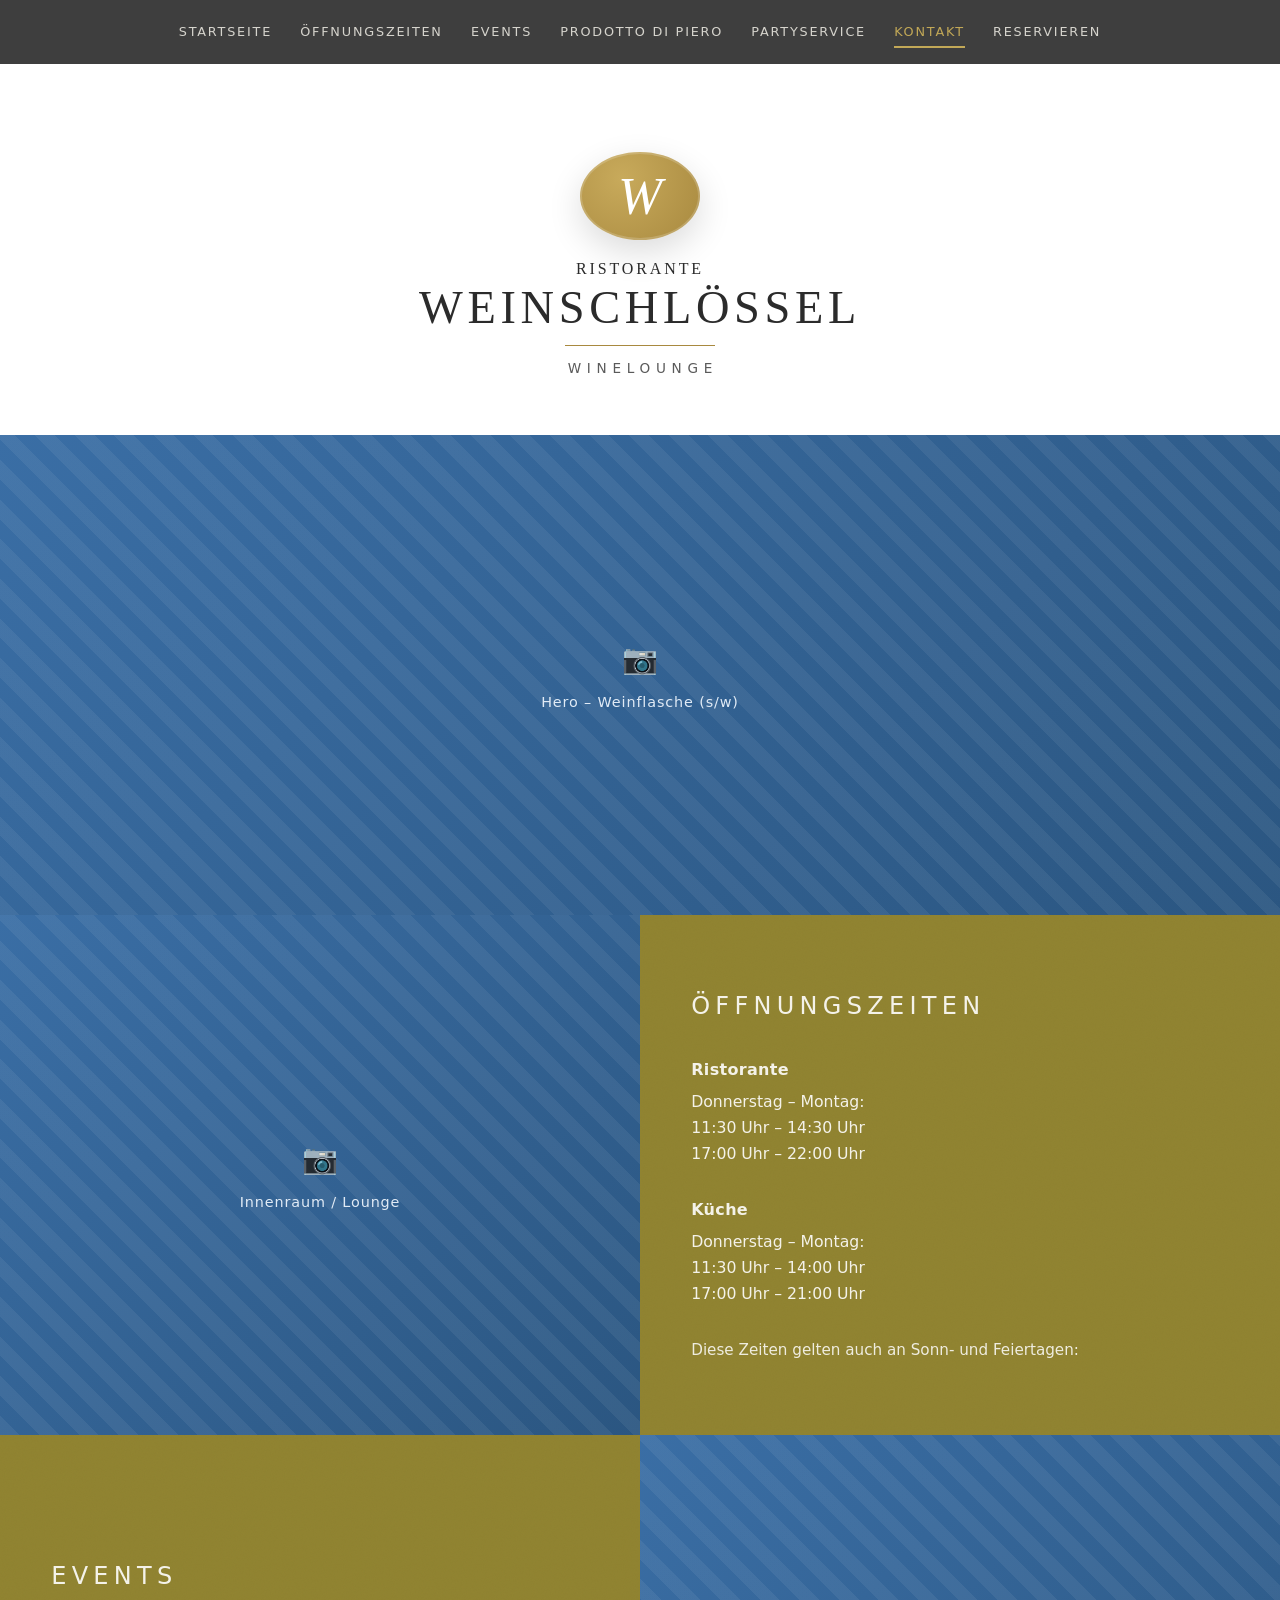
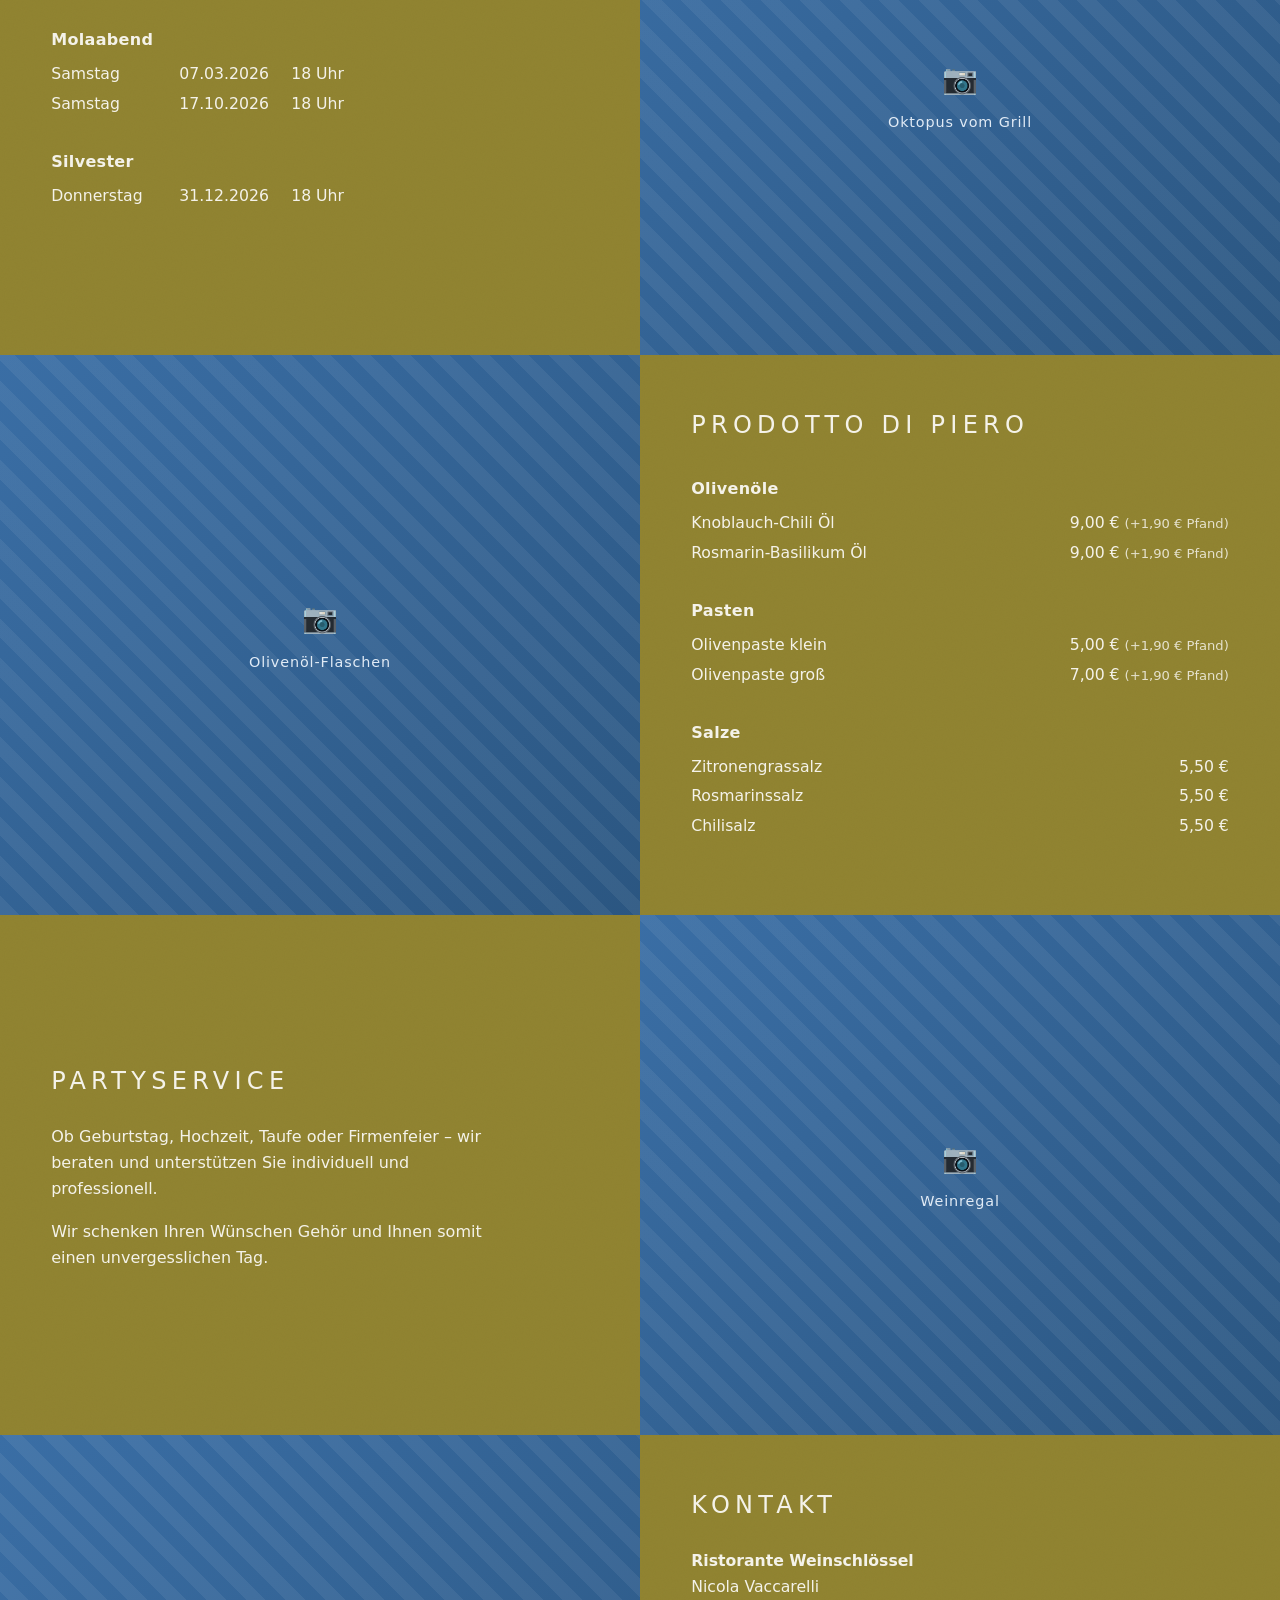
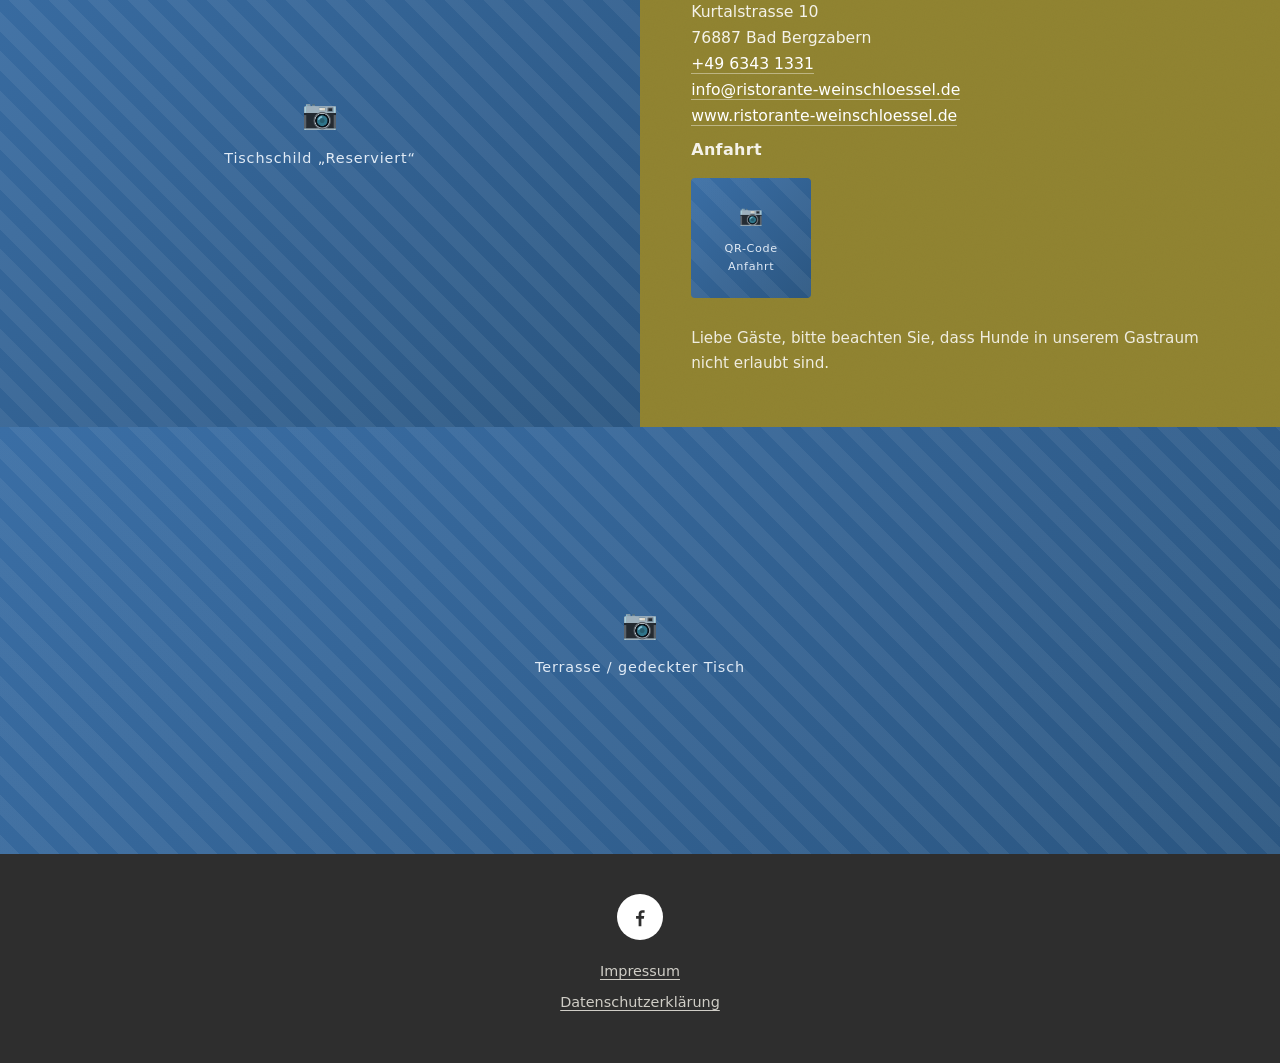
==== index.html @ 33ba9f2b "Startseite, Impressum und Datenschutz als dynamische SPA umsetzen Mehrseitige Single Page Applicatio" ====
<!DOCTYPE html>
<html lang="de">
<head>
  <meta charset="UTF-8" />
  <meta name="viewport" content="width=device-width, initial-scale=1.0" />
  <meta name="theme-color" content="#2e2e2e" />
  <meta name="description"
        content="Ristorante Weinschlössel – Winelounge in Bad Bergzabern. Italienische Küche, Events, Partyservice und Prodotto di Piero." />
  <title>Ristorante Weinschlössel – Winelounge</title>

  <!-- Favicon: eingebettetes gold-Oval mit "W" (kein externer Download) -->
  <link rel="icon" href="data:image/svg+xml,%3Csvg xmlns='http://www.w3.org/2000/svg' viewBox='0 0 64 64'%3E%3Cellipse cx='32' cy='32' rx='30' ry='24' fill='%23a8893f'/%3E%3Ctext x='32' y='44' font-family='Georgia,serif' font-style='italic' font-size='34' fill='white' text-anchor='middle'%3EW%3C/text%3E%3C/svg%3E" />

  <!-- Stylesheets in fester Reihenfolge: Variablen -> Basis -> Layout -> Komponenten -> Seiten -->
  <link rel="stylesheet" href="css/variables.css" />
  <link rel="stylesheet" href="css/base.css" />
  <link rel="stylesheet" href="css/layout.css" />
  <link rel="stylesheet" href="css/components.css" />
  <link rel="stylesheet" href="css/pages.css" />
</head>
<body>
  <!-- Obere Navigationsleiste (wird von Navbar.js gefüllt) -->
  <header class="site-header" id="site-header"></header>

  <!-- Hier wird die jeweils aktive Seite eingesetzt (durch Router.js) -->
  <main id="app" class="app"></main>

  <!-- Fußbereich (wird von Footer.js gefüllt) -->
  <footer class="site-footer" id="site-footer"></footer>

  <!-- Einstiegspunkt der Anwendung. type="module" erlaubt import/export. -->
  <script type="module" src="js/app.js"></script>

  <!-- Hinweis, falls JavaScript deaktiviert ist -->
  <noscript>
    <p style="padding:1rem;text-align:center;">
      Bitte aktivieren Sie JavaScript, um diese Website vollständig nutzen zu können.
    </p>
  </noscript>
</body>
</html>
---- css/variables.css ----
/* variables.css
 * -------------------------------------------------------------
 * Zentrale "Design-Stellschrauben" (Farben, Schriften, Abstände).
 * Wenn ihr z. B. das Olivgrün ändern wollt, ändert ihr es nur hier
 * an einer Stelle – und es wirkt auf der ganzen Website.
 * -------------------------------------------------------------
 */
:root {
  /* Farben */
  --color-dark:        #2e2e2e;  /* Navigationsleiste / Footer */
  --color-dark-2:      #262626;
  --color-olive:       #8f8230;  /* die olivgrünen Info-Panels */
  --color-olive-dark:  #837726;
  --color-gold:        #c2a857;  /* Akzent / aktiver Menüpunkt */
  --color-gold-strong: #a8893f;  /* Logo-Oval */
  --color-text:        #2b2b2b;  /* normale Textfarbe (dunkel) */
  --color-text-soft:   #5a5a5a;
  --color-text-light:  #f4f2e9;  /* Text auf dunklem/olivem Grund */
  --color-bg:          #ffffff;  /* Seitenhintergrund (weiß) */
  --color-line:        #e3e0d6;

  /* Blaue Bild-Platzhalter */
  --color-ph-a:        #3a6ea5;
  --color-ph-b:        #2b5681;

  /* Maße */
  --header-h:          64px;     /* Höhe der oberen Leiste */
  --maxw:              1280px;   /* maximale Inhaltsbreite */
  --radius:            4px;

  /* Schriften – bewusst SYSTEM-Schriften (keine externen Google Fonts!),
   * damit beim Laden keine Daten an Dritte gehen (DSGVO).             */
  --font-serif: Georgia, "Times New Roman", "Cambria", serif;
  --font-sans:  "Segoe UI", system-ui, -apple-system, "Helvetica Neue", Arial, sans-serif;

  /* Bewegung */
  --ease:   cubic-bezier(0.22, 0.61, 0.36, 1);
  --shadow: 0 12px 34px rgba(0, 0, 0, 0.14);

  /* Feine Papier-/Stoff-Textur (als Inline-SVG, kein externer Download).
   * Wird dezent über die olivgrünen Panels gelegt.                    */
  --noise: url("data:image/svg+xml,%3Csvg xmlns='http://www.w3.org/2000/svg' width='140' height='140'%3E%3Cfilter id='n'%3E%3CfeTurbulence type='fractalNoise' baseFrequency='0.9' numOctaves='2' stitchTiles='stitch'/%3E%3C/filter%3E%3Crect width='100%25' height='100%25' filter='url(%23n)' opacity='0.55'/%3E%3C/svg%3E");
}
---- css/base.css ----
/* base.css
 * -------------------------------------------------------------
 * Grundlegendes: Reset, Typografie, Links, Animationen.
 * -------------------------------------------------------------
 */

/* --- kleiner Reset --- */
*,
*::before,
*::after {
  box-sizing: border-box;
}

html {
  scroll-behavior: smooth;
}

body {
  margin: 0;
  font-family: var(--font-sans);
  color: var(--color-text);
  background: var(--color-bg);
  line-height: 1.65;
  -webkit-font-smoothing: antialiased;
  text-rendering: optimizeLegibility;
}

img {
  max-width: 100%;
  display: block;
}

a {
  color: inherit;
}

h1, h2, h3, p {
  margin: 0;
}

/*
 * SPÄTER schönere Schriften selbst hosten (DSGVO-konform, ohne Google):
 * Schrift-Dateien (z. B. .woff2) nach assets/fonts/ legen und hier aktivieren.
 *
 * @font-face {
 *   font-family: "Cinzel";
 *   src: url("../assets/fonts/Cinzel.woff2") format("woff2");
 *   font-display: swap;
 * }
 * Danach in variables.css --font-serif: "Cinzel", Georgia, serif; setzen.
 */

/* --- Einblenden beim Scrollen (siehe ScrollReveal.js) --- */
[data-reveal] {
  opacity: 0;
  transform: translateY(26px);
  transition: opacity 0.7s var(--ease), transform 0.7s var(--ease);
}
[data-reveal].is-visible {
  opacity: 1;
  transform: none;
}

/* --- Seitenwechsel-Animation (Router fügt .is-entering hinzu) --- */
.app.is-entering {
  animation: pageIn 0.5s var(--ease);
}
@keyframes pageIn {
  from { opacity: 0; transform: translateY(12px); }
  to   { opacity: 1; transform: none; }
}

/* --- Barrierefreiheit: Nutzer, die wenig Animation wünschen --- */
@media (prefers-reduced-motion: reduce) {
  html { scroll-behavior: auto; }
  *, *::before, *::after {
    animation-duration: 0.001ms !important;
    transition-duration: 0.001ms !important;
  }
  [data-reveal] { opacity: 1; transform: none; }
}
---- css/layout.css ----
/* layout.css
 * -------------------------------------------------------------
 * Großes Seitengerüst: obere Leiste, Hero, geteilte Zeilen, Footer.
 * -------------------------------------------------------------
 */

/* ===== Obere Navigationsleiste ===== */
.site-header {
  position: fixed;
  top: 0;
  left: 0;
  right: 0;
  height: var(--header-h);
  z-index: 100;
  background: rgba(46, 46, 46, 0.92);
  backdrop-filter: blur(6px);
  transition: background 0.3s var(--ease), box-shadow 0.3s var(--ease);
}
.site-header.is-scrolled {
  background: rgba(30, 30, 30, 0.97);
  box-shadow: 0 2px 14px rgba(0, 0, 0, 0.25);
}

.nav {
  max-width: var(--maxw);
  height: 100%;
  margin: 0 auto;
  padding: 0 1.25rem;
  display: flex;
  align-items: center;
  justify-content: center;
}

.nav__list {
  list-style: none;
  margin: 0;
  padding: 0;
  display: flex;
  gap: clamp(0.6rem, 2.2vw, 2.1rem);
  align-items: center;
  flex-wrap: wrap;
  justify-content: center;
}

.nav__link {
  color: #d6d4cd;
  text-decoration: none;
  font-size: 0.8rem;
  letter-spacing: 0.14em;
  text-transform: uppercase;
  padding: 0.4rem 0;
  position: relative;
  transition: color 0.25s var(--ease);
  white-space: nowrap;
}
/* feiner gold-Strich unter dem aktiven/gehoverten Punkt */
.nav__link::after {
  content: "";
  position: absolute;
  left: 0;
  bottom: -2px;
  width: 100%;
  height: 2px;
  background: var(--color-gold);
  transform: scaleX(0);
  transform-origin: center;
  transition: transform 0.3s var(--ease);
}
.nav__link:hover,
.nav__link.is-active {
  color: var(--color-gold);
}
.nav__link:hover::after,
.nav__link.is-active::after {
  transform: scaleX(1);
}

/* Burger-Knopf (nur auf kleinen Bildschirmen sichtbar) */
.nav__toggle {
  display: none;
  position: absolute;
  right: 1.1rem;
  top: 50%;
  transform: translateY(-50%);
  width: 40px;
  height: 32px;
  background: none;
  border: 0;
  cursor: pointer;
  padding: 6px;
}
.nav__toggle span {
  display: block;
  height: 2px;
  background: var(--color-gold);
  margin: 5px 0;
  transition: transform 0.3s var(--ease), opacity 0.3s var(--ease);
}

/* ===== Inhaltsbereich ===== */
.app {
  padding-top: var(--header-h);
  min-height: 60vh;
}

/* ===== Hero (Startseite) ===== */
.hero {
  background: #ffffff;
}
.hero__brand {
  text-align: center;
  padding: clamp(2.5rem, 7vw, 5.5rem) 1rem clamp(2rem, 5vw, 3.5rem);
}
.hero__media {
  width: 100%;
  aspect-ratio: 16 / 6;
  min-height: 260px;
}
/* Graustufen nur auf das ECHTE Bild legen (Schwarz-Weiß-Hero),
   nicht auf den blauen Platzhalter. */
.hero__media img {
  filter: grayscale(100%) contrast(1.05);
}

/* ===== Geteilte Zeile: Bild + olivgrünes Panel ===== */
.split {
  display: flex;
  align-items: stretch;
  min-height: clamp(320px, 42vw, 520px);
}
.split--flip {
  flex-direction: row-reverse;
}
.split__media {
  flex: 1 1 50%;
}
.split__panel {
  flex: 1 1 50%;
}

/* ===== Abschlussbild ===== */
.closing__media {
  width: 100%;
  aspect-ratio: 21 / 7;
  min-height: 240px;
}

/* ===== Footer ===== */
.site-footer {
  background: var(--color-dark);
  color: #cfcdc6;
}
.site-footer__inner {
  max-width: var(--maxw);
  margin: 0 auto;
  padding: 2.5rem 1.25rem 3rem;
  display: flex;
  flex-direction: column;
  align-items: center;
  gap: 1.25rem;
}
.site-footer__social {
  display: inline-flex;
  align-items: center;
  justify-content: center;
  width: 46px;
  height: 46px;
  border-radius: 50%;
  background: #fff;
  color: var(--color-dark);
  transition: transform 0.25s var(--ease), background 0.25s var(--ease);
}
.site-footer__social:hover {
  transform: translateY(-3px);
  background: var(--color-gold);
}
.site-footer__links {
  display: flex;
  flex-direction: column;
  align-items: center;
  gap: 0.5rem;
}
.site-footer__links a {
  color: #cfcdc6;
  text-decoration: underline;
  text-underline-offset: 3px;
  font-size: 0.9rem;
  transition: color 0.25s var(--ease);
}
.site-footer__links a:hover {
  color: var(--color-gold);
}

/* ===== Responsive: Tablet/Smartphone ===== */
@media (max-width: 860px) {
  .nav {
    justify-content: flex-start;
  }
  .nav__toggle {
    display: block;
  }
  .nav__list {
    position: fixed;
    top: var(--header-h);
    left: 0;
    right: 0;
    background: rgba(30, 30, 30, 0.98);
    flex-direction: column;
    gap: 0;
    padding: 0.5rem 0 1rem;
    transform: translateY(-130%);
    transition: transform 0.35s var(--ease);
    box-shadow: 0 12px 24px rgba(0, 0, 0, 0.3);
  }
  .site-header.is-open .nav__list {
    transform: translateY(0);
  }
  .nav__item {
    width: 100%;
    text-align: center;
  }
  .nav__link {
    display: block;
    padding: 0.85rem 0;
  }
  .nav__link::after { display: none; }

  /* Burger -> X, wenn geöffnet */
  .site-header.is-open .nav__toggle span:nth-child(1) { transform: translateY(7px) rotate(45deg); }
  .site-header.is-open .nav__toggle span:nth-child(2) { opacity: 0; }
  .site-header.is-open .nav__toggle span:nth-child(3) { transform: translateY(-7px) rotate(-45deg); }

  /* Bild + Panel untereinander stapeln (Bild immer oben) */
  .split,
  .split--flip {
    flex-direction: column;
  }
  .split__media {
    min-height: 240px;
  }
}
---- css/components.css ----
/* components.css
 * -------------------------------------------------------------
 * Einzelne Bausteine: Wort-/Bildmarke, Bild-Platzhalter,
 * olivgrüne Panels, Event-/Preiszeilen, Buttons.
 * -------------------------------------------------------------
 */

/* ===== Wort-/Bildmarke (Logo + Schriftzug) ===== */
.brand {
  display: inline-flex;
  flex-direction: column;
  align-items: center;
  color: var(--color-text);
}
.brand__emblem {
  width: 96px;
  height: 70px;
  border-radius: 50%;
  background: radial-gradient(circle at 35% 30%, #c8aa5b, var(--color-gold-strong));
  display: flex;
  align-items: center;
  justify-content: center;
  box-shadow: inset 0 0 0 2px rgba(255, 255, 255, 0.18), var(--shadow);
  margin-bottom: 1rem;
}
.brand__w {
  font-family: var(--font-serif);
  font-size: 2.6rem;
  font-style: italic;
  color: #fff;
  line-height: 1;
}
.brand__img {
  width: clamp(120px, 16vw, 190px);
  height: auto;
  margin-bottom: 1rem;
}
.brand__top {
  font-family: var(--font-serif);
  letter-spacing: 0.18em;
  text-transform: uppercase;
  font-size: 1rem;
}
.brand__main {
  font-family: var(--font-serif);
  letter-spacing: 0.1em;
  text-transform: uppercase;
  font-weight: 400;
  line-height: 1.1;
  font-size: clamp(1.6rem, 4.5vw, 2.9rem);
}
.brand__rule {
  width: 150px;
  height: 1px;
  background: var(--color-gold-strong);
  margin: 0.7rem 0;
}
.brand__sub {
  letter-spacing: 0.42em;
  text-transform: uppercase;
  font-size: 0.85rem;
  color: var(--color-text-soft);
  padding-left: 0.42em; /* gleicht das letter-spacing optisch aus */
}
/* große Variante im Hero */
.brand--lg .brand__emblem { width: 120px; height: 88px; }
.brand--lg .brand__w { font-size: 3.3rem; }

/* ===== Bild & blauer Platzhalter ===== */
.media {
  overflow: hidden;
  position: relative;
}
.media img {
  width: 100%;
  height: 100%;
  object-fit: cover;
  transition: transform 0.6s var(--ease);
}
.split:hover .media img {
  transform: scale(1.04);
}

.placeholder {
  display: flex;
  flex-direction: column;
  align-items: center;
  justify-content: center;
  gap: 0.5rem;
  color: #eaf2fb;
  text-align: center;
  padding: 1.5rem;
  background:
    repeating-linear-gradient(
      45deg,
      rgba(255, 255, 255, 0.06) 0 14px,
      rgba(255, 255, 255, 0) 14px 28px
    ),
    linear-gradient(135deg, var(--color-ph-a), var(--color-ph-b));
}
.placeholder__icon {
  font-size: 1.8rem;
  opacity: 0.85;
}
.placeholder__label {
  font-size: 0.9rem;
  letter-spacing: 0.06em;
  opacity: 0.95;
}

/* ===== Olivgrünes Info-Panel ===== */
.panel {
  position: relative;
  background: var(--color-olive);
  color: var(--color-text-light);
  padding: clamp(1.8rem, 4vw, 3.2rem) clamp(1.6rem, 4vw, 3.2rem);
  display: flex;
  flex-direction: column;
  justify-content: center;
  overflow: hidden;
}
/* dezente Textur über dem Panel */
.panel::before {
  content: "";
  position: absolute;
  inset: 0;
  background-image: var(--noise);
  opacity: 0.05;
  pointer-events: none;
  mix-blend-mode: overlay;
}
.panel > * {
  position: relative; /* über der Textur */
}
.panel__title {
  font-weight: 400;
  letter-spacing: 0.22em;
  text-transform: uppercase;
  font-size: clamp(1.1rem, 2.4vw, 1.5rem);
  margin-bottom: 1.4rem;
}
.panel__block {
  margin-bottom: 1.4rem;
}
.panel__sub {
  font-weight: 700;
  font-size: 1rem;
  letter-spacing: 0.02em;
  margin-top: 0.5rem;
  margin-bottom: 0.35rem;
}
.panel__line {
  font-size: 0.98rem;
}
.panel__line--strong {
  font-weight: 700;
}
.contact {
  font-style: normal; /* <address> ist sonst kursiv */
}
.panel__line a {
  color: #fff;
  text-decoration: none;
  border-bottom: 1px solid rgba(255, 255, 255, 0.4);
  transition: border-color 0.25s var(--ease);
}
.panel__line a:hover {
  border-color: #fff;
}
.panel__text {
  font-size: 1rem;
  margin-bottom: 1rem;
  max-width: 46ch;
}
.panel__note {
  font-size: 0.95rem;
  margin-top: 0.6rem;
  opacity: 0.95;
}

/* Event-Zeile: Tag | Datum | Uhrzeit */
.event-row {
  display: grid;
  grid-template-columns: 7.5rem 6.5rem auto;
  gap: 0.5rem;
  font-size: 0.98rem;
  padding: 0.12rem 0;
}

/* Preis-Zeile: Name ........ Preis */
.price-row {
  display: flex;
  justify-content: space-between;
  gap: 1rem;
  font-size: 0.98rem;
  padding: 0.12rem 0;
}
.price-row__name {
  flex: 1 1 auto;
}
.price-row__price {
  white-space: nowrap;
}
.price-row__deposit {
  font-size: 0.82rem;
  opacity: 0.85;
}

/* QR-Code-Platzhalter im Kontakt-Panel (klein & quadratisch) */
.qr {
  width: 120px;
  height: 120px;
  margin: 0.6rem 0 1.1rem;
  border-radius: var(--radius);
}
.qr.placeholder {
  padding: 0.5rem;
}
.qr .placeholder__icon { font-size: 1.2rem; }
.qr .placeholder__label { font-size: 0.7rem; }

/* ===== Buttons ===== */
.btn {
  display: inline-block;
  background: var(--color-olive);
  color: #fff;
  text-decoration: none;
  padding: 0.85rem 1.6rem;
  border-radius: var(--radius);
  letter-spacing: 0.06em;
  font-size: 0.95rem;
  transition: transform 0.2s var(--ease), background 0.25s var(--ease);
}
.btn:hover {
  background: var(--color-olive-dark);
  transform: translateY(-2px);
}
.btn--ghost {
  background: transparent;
  color: var(--color-olive-dark);
  border: 1px solid var(--color-olive);
}
.btn--ghost:hover {
  background: var(--color-olive);
  color: #fff;
}
---- css/pages.css ----
/* pages.css
 * -------------------------------------------------------------
 * Gestaltung der Unterseiten mit weißem Hintergrund:
 * Impressum, Datenschutzerklärung, Reservieren.
 * -------------------------------------------------------------
 */

.legal {
  max-width: 860px;
  margin: 0 auto;
  padding: clamp(2.5rem, 6vw, 4.5rem) 1.4rem clamp(3rem, 7vw, 5rem);
  color: var(--color-text);
}

/* Logo oben auf den Rechtsseiten */
.legal__head {
  text-align: center;
  display: flex;
  justify-content: center;
  margin-bottom: 2.5rem;
  padding-bottom: 2rem;
  border-bottom: 1px solid var(--color-line);
}

.legal__title {
  font-family: var(--font-serif);
  font-weight: 400;
  letter-spacing: 0.06em;
  font-size: clamp(1.7rem, 4vw, 2.4rem);
  margin-bottom: 1.4rem;
}
.legal__subtitle {
  color: var(--color-text-soft);
  margin-bottom: 1.6rem;
}
.legal__lead {
  font-size: 1.1rem;
  max-width: 60ch;
  margin-bottom: 2rem;
}

.legal__section {
  margin-bottom: 2.2rem;
}
.legal__h2 {
  font-family: var(--font-serif);
  font-weight: 400;
  font-size: 1.4rem;
  letter-spacing: 0.03em;
  margin: 1.8rem 0 0.8rem;
  padding-bottom: 0.4rem;
  border-bottom: 2px solid var(--color-olive);
  color: var(--color-olive-dark);
}
.legal__h3 {
  font-size: 1.05rem;
  font-weight: 700;
  margin: 1.2rem 0 0.4rem;
}
.legal__block {
  margin-bottom: 1.2rem;
}
.legal p {
  margin-bottom: 0.7rem;
  color: #3a3a3a;
  overflow-wrap: anywhere; /* lange URLs sauber umbrechen */
}

/* ===== Reservieren ===== */
.reservation__actions {
  display: flex;
  flex-wrap: wrap;
  gap: 1rem;
  margin-top: 1rem;
}
.reservation__embed {
  margin-top: 2rem;
}
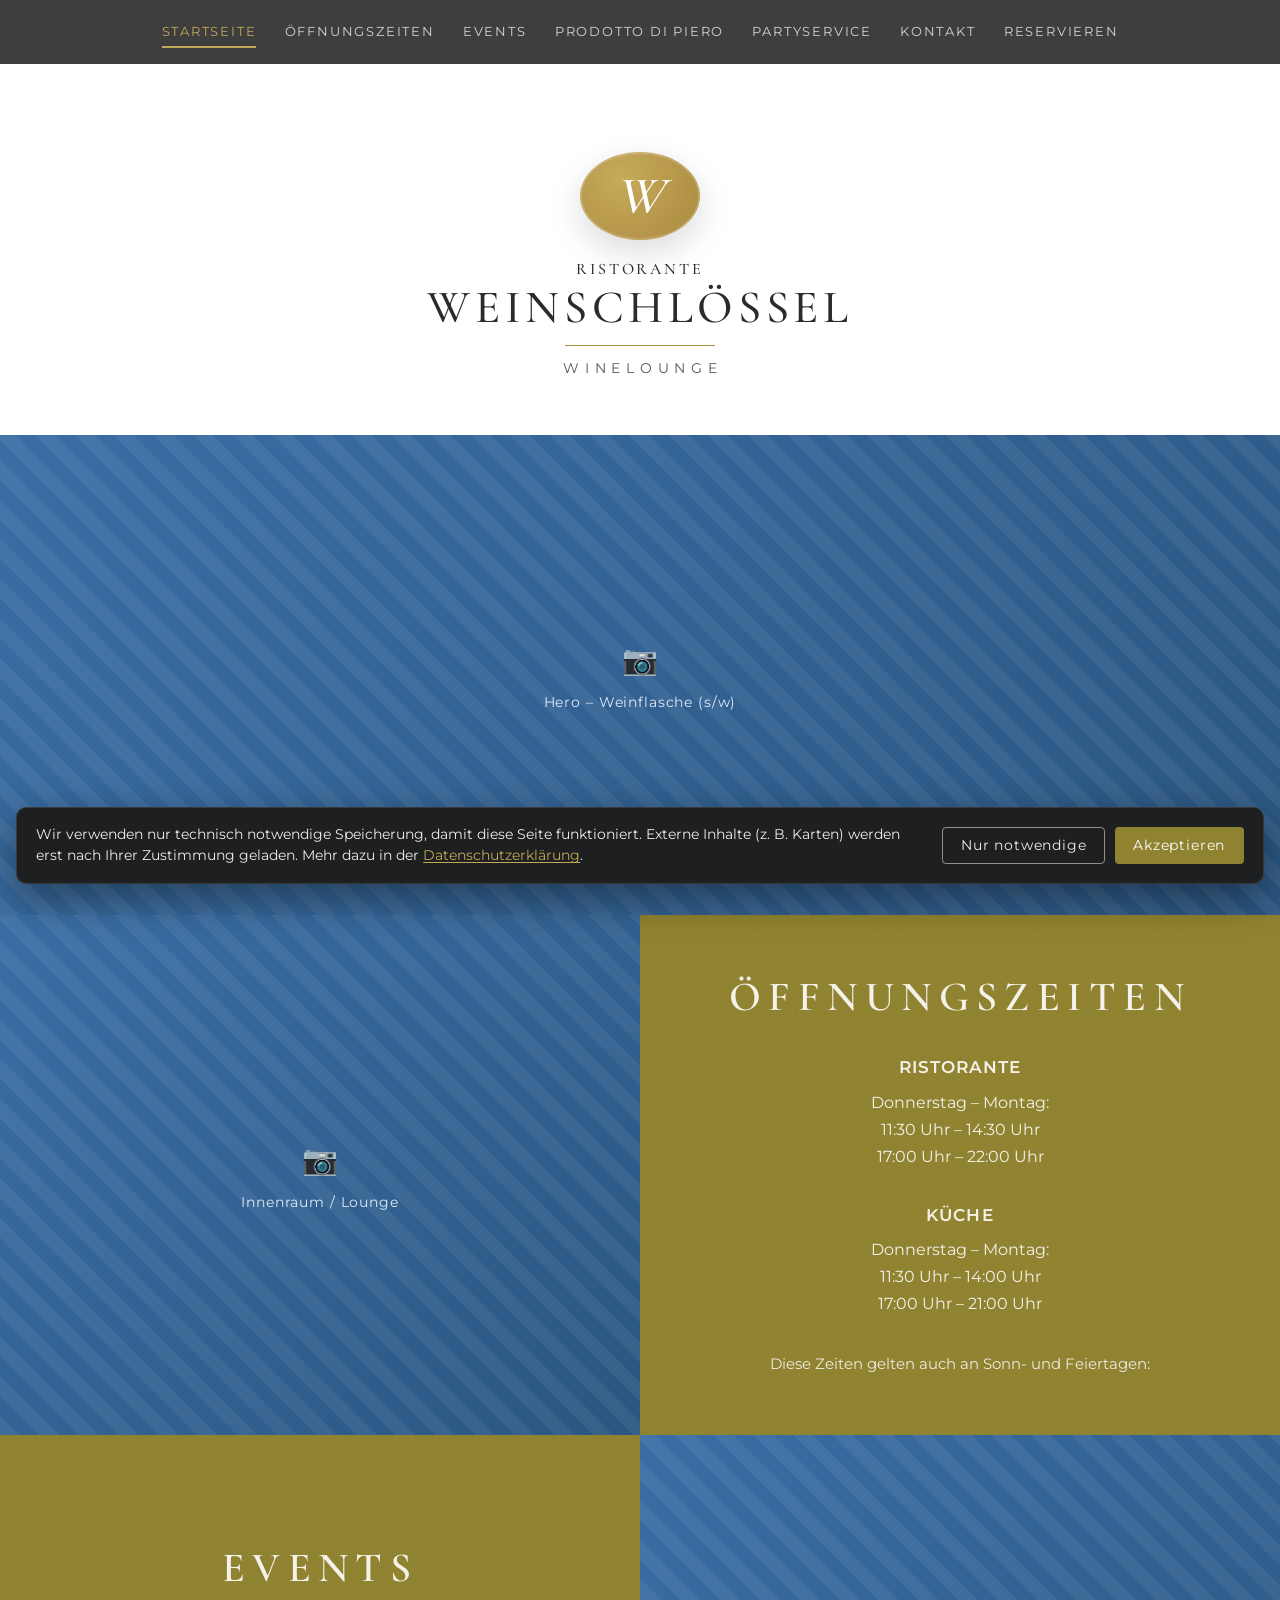
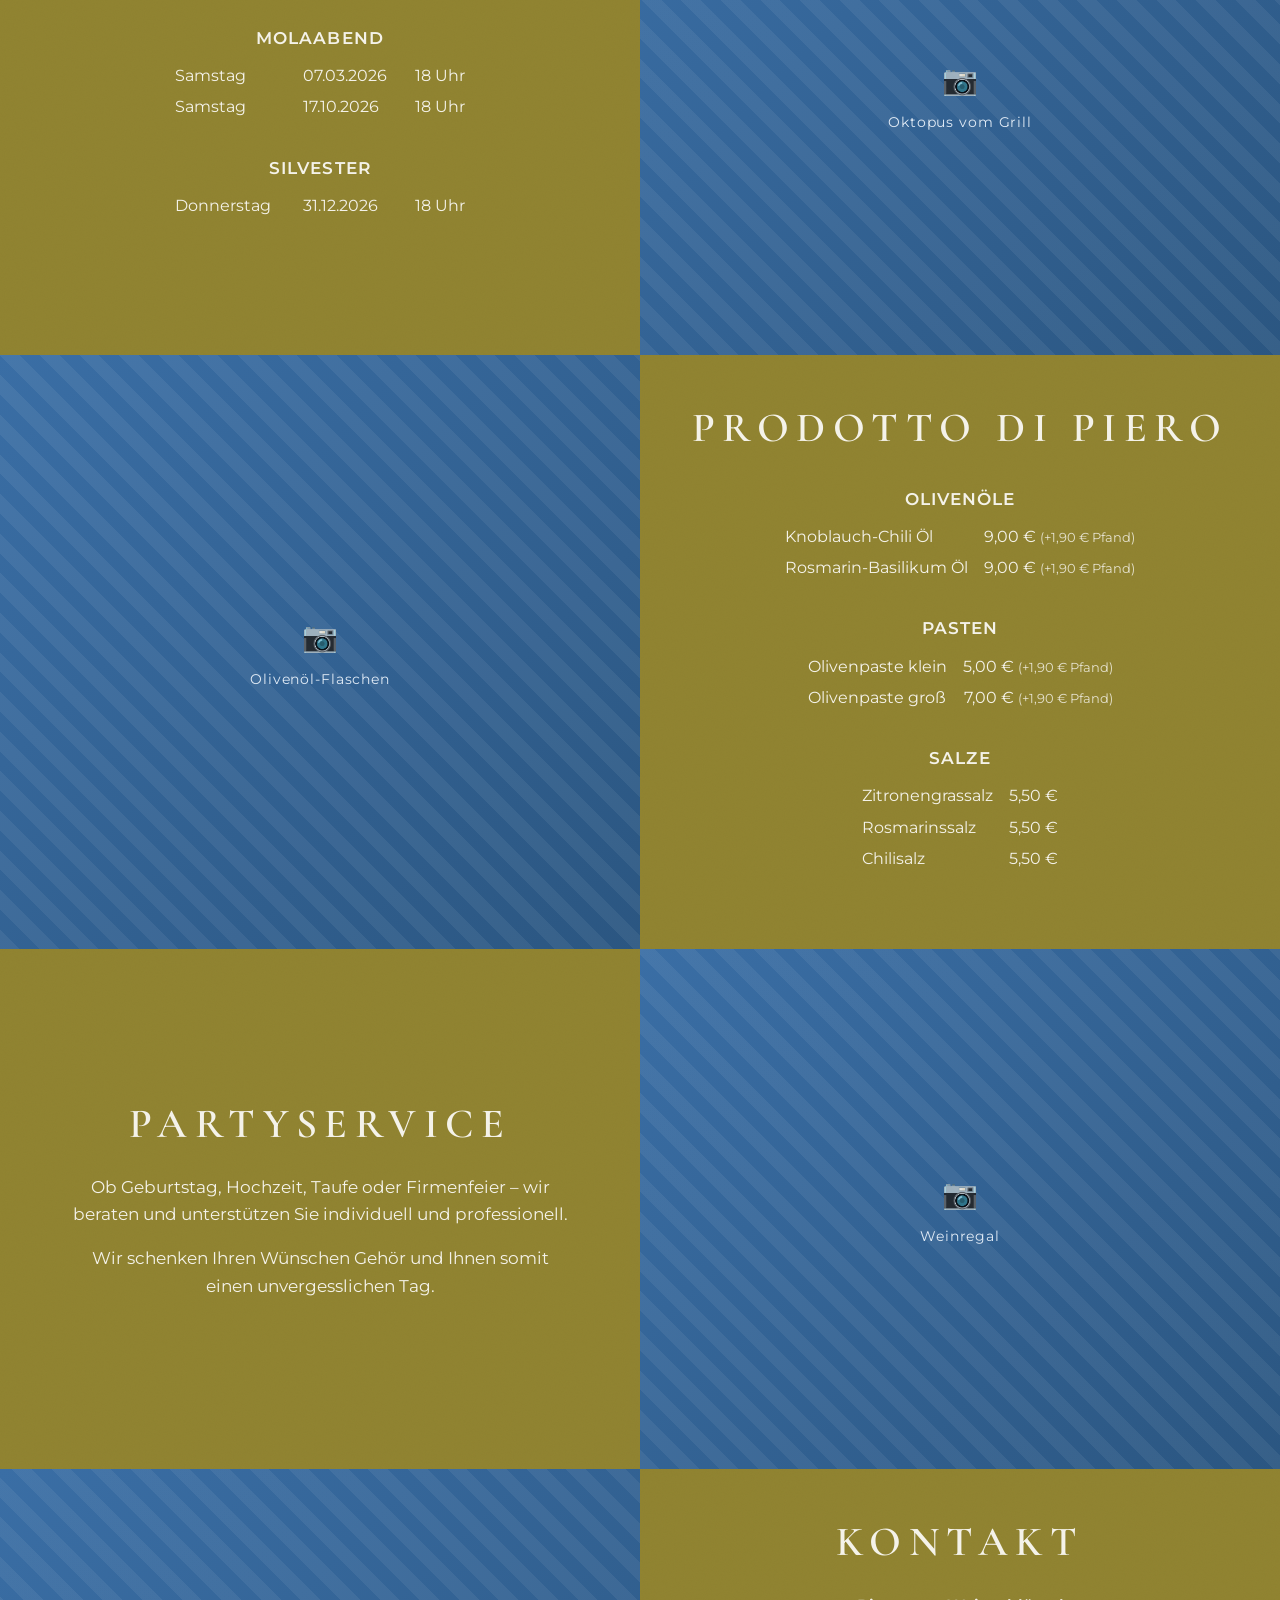
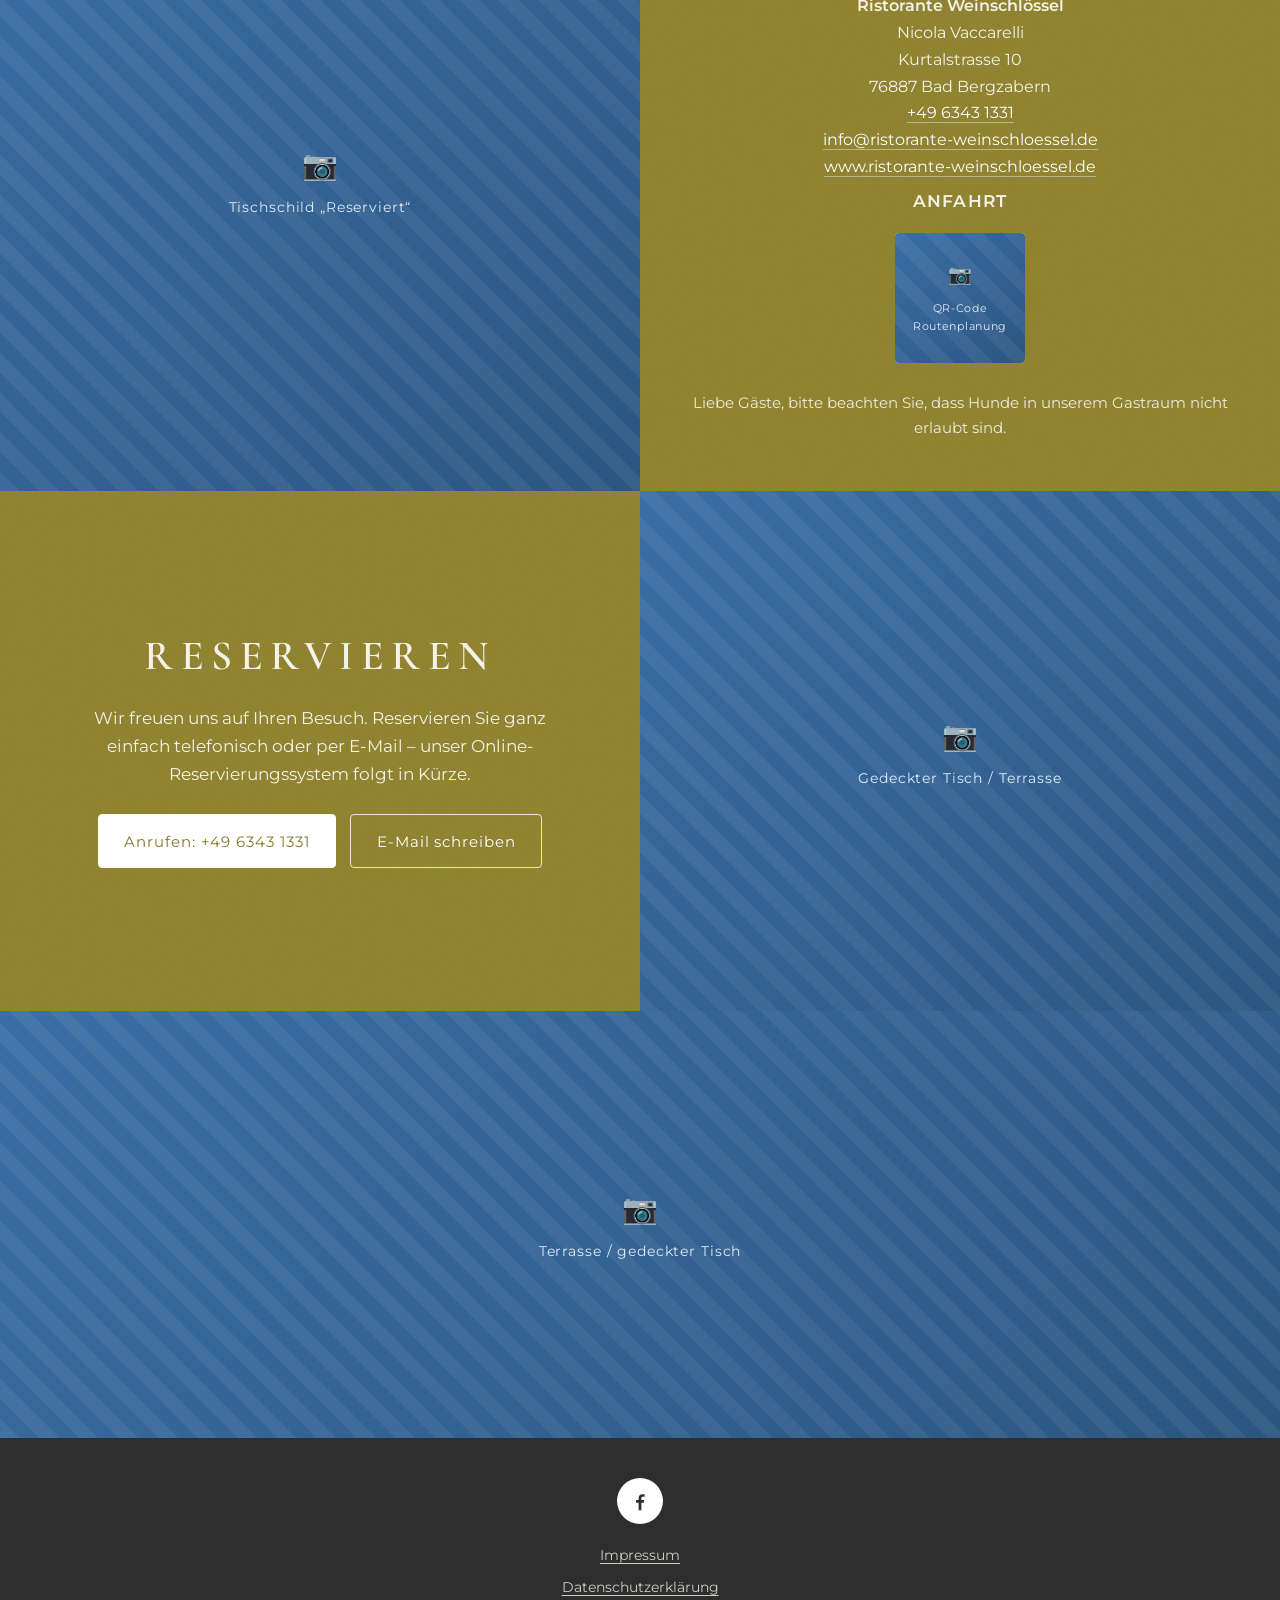
==== commit 78021dc5: "Überarbeitung Startseite: Navigation, Scrollen, Optik, Datenschutz - Navigations-Sprung behoben: Kli" ====
--- a/index.html
+++ b/index.html
@@ -11,7 +11,12 @@
   <!-- Favicon: eingebettetes gold-Oval mit "W" (kein externer Download) -->
   <link rel="icon" href="data:image/svg+xml,%3Csvg xmlns='http://www.w3.org/2000/svg' viewBox='0 0 64 64'%3E%3Cellipse cx='32' cy='32' rx='30' ry='24' fill='%23a8893f'/%3E%3Ctext x='32' y='44' font-family='Georgia,serif' font-style='italic' font-size='34' fill='white' text-anchor='middle'%3EW%3C/text%3E%3C/svg%3E" />
 
-  <!-- Stylesheets in fester Reihenfolge: Variablen -> Basis -> Layout -> Komponenten -> Seiten -->
+  <!-- Wichtigste Schriften vorab laden (schnellerer, ruhigerer Aufbau) -->
+  <link rel="preload" href="assets/fonts/montserrat-400.woff2" as="font" type="font/woff2" crossorigin />
+  <link rel="preload" href="assets/fonts/cormorant-garamond-600.woff2" as="font" type="font/woff2" crossorigin />
+
+  <!-- Stylesheets in fester Reihenfolge: Schriften -> Variablen -> Basis -> Layout -> Komponenten -> Seiten -->
+  <link rel="stylesheet" href="css/fonts.css" />
   <link rel="stylesheet" href="css/variables.css" />
   <link rel="stylesheet" href="css/base.css" />
   <link rel="stylesheet" href="css/layout.css" />
--- a/css/fonts.css
+++ b/css/fonts.css
@@ -0,0 +1,50 @@
+/* fonts.css
+ * -------------------------------------------------------------
+ * Selbst gehostete Schriften (DSGVO-konform!).
+ *
+ * Die Schriftdateien liegen unter assets/fonts/ und werden vom
+ * EIGENEN Server ausgeliefert. Es wird KEINE Verbindung zu Google
+ * Fonts o. Ä. aufgebaut – beim Laden der Seite gehen also keine
+ * Daten (IP-Adresse) an Dritte.
+ *
+ *   Cormorant Garamond -> elegante Überschriften / Schriftzug
+ *   Montserrat         -> klarer, ruhiger Fließtext / Menü
+ * -------------------------------------------------------------
+ */
+
+@font-face {
+  font-family: "Cormorant Garamond";
+  font-style: normal;
+  font-weight: 500;
+  font-display: swap;
+  src: url("../assets/fonts/cormorant-garamond-500.woff2") format("woff2");
+}
+@font-face {
+  font-family: "Cormorant Garamond";
+  font-style: normal;
+  font-weight: 600;
+  font-display: swap;
+  src: url("../assets/fonts/cormorant-garamond-600.woff2") format("woff2");
+}
+
+@font-face {
+  font-family: "Montserrat";
+  font-style: normal;
+  font-weight: 300;
+  font-display: swap;
+  src: url("../assets/fonts/montserrat-300.woff2") format("woff2");
+}
+@font-face {
+  font-family: "Montserrat";
+  font-style: normal;
+  font-weight: 400;
+  font-display: swap;
+  src: url("../assets/fonts/montserrat-400.woff2") format("woff2");
+}
+@font-face {
+  font-family: "Montserrat";
+  font-style: normal;
+  font-weight: 600;
+  font-display: swap;
+  src: url("../assets/fonts/montserrat-600.woff2") format("woff2");
+}
--- a/css/variables.css
+++ b/css/variables.css
@@ -28,10 +28,12 @@
   --maxw:              1280px;   /* maximale Inhaltsbreite */
   --radius:            4px;
 
-  /* Schriften – bewusst SYSTEM-Schriften (keine externen Google Fonts!),
-   * damit beim Laden keine Daten an Dritte gehen (DSGVO).             */
-  --font-serif: Georgia, "Times New Roman", "Cambria", serif;
-  --font-sans:  "Segoe UI", system-ui, -apple-system, "Helvetica Neue", Arial, sans-serif;
+  /* Schriften – SELBST gehostet (siehe fonts.css), daher DSGVO-konform.
+   * Cormorant Garamond = edle Überschriften, Montserrat = ruhiger Text.
+   * Die nachfolgenden System-Schriften greifen nur, falls eine Datei
+   * einmal nicht laden sollte.                                        */
+  --font-serif: "Cormorant Garamond", Georgia, "Times New Roman", serif;
+  --font-sans:  "Montserrat", "Segoe UI", system-ui, -apple-system, Arial, sans-serif;
 
   /* Bewegung */
   --ease:   cubic-bezier(0.22, 0.61, 0.36, 1);
--- a/css/base.css
+++ b/css/base.css
@@ -12,7 +12,9 @@
 }
 
 html {
-  scroll-behavior: smooth;
+  /* Das weiche Scrollen steuern wir selbst per JavaScript
+     (siehe smoothScroll.js) – daher hier bewusst "auto". */
+  scroll-behavior: auto;
 }
 
 body {
@@ -62,7 +64,12 @@
 }
 
 /* --- Seitenwechsel-Animation (Router fügt .is-entering hinzu) --- */
-.app.is-entering {
+/* Jede Seite liegt in einer eigenen Hülle .page-view; nur die aktive
+   ist sichtbar, die anderen sind per [hidden] ausgeblendet. */
+.page-view[hidden] {
+  display: none;
+}
+.page-view.is-entering {
   animation: pageIn 0.5s var(--ease);
 }
 @keyframes pageIn {
--- a/css/layout.css
+++ b/css/layout.css
@@ -118,7 +118,7 @@
 }
 /* Graustufen nur auf das ECHTE Bild legen (Schwarz-Weiß-Hero),
    nicht auf den blauen Platzhalter. */
-.hero__media img {
+.hero__media .media__img {
   filter: grayscale(100%) contrast(1.05);
 }
 
--- a/css/components.css
+++ b/css/components.css
@@ -71,17 +71,28 @@
   overflow: hidden;
   position: relative;
 }
-.media img {
+/* Das echte Foto liegt ÜBER dem Platzhalter und füllt den Rahmen.
+   Lädt es nicht, entfernt es sich selbst (siehe components.js) und
+   der blaue Platzhalter wird wieder sichtbar. */
+.media__img {
+  position: absolute;
+  inset: 0;
   width: 100%;
   height: 100%;
   object-fit: cover;
-  transition: transform 0.6s var(--ease);
-}
-.split:hover .media img {
-  transform: scale(1.04);
+  z-index: 1;
+}
+/* Parallax: Bild etwas höher als der Rahmen, damit es beim Scrollen
+   nach oben/unten wandern kann (Bewegung kommt aus Parallax.js). */
+.media[data-parallax] .media__img {
+  top: -10%;
+  height: 120%;
+  will-change: transform;
 }
 
 .placeholder {
+  position: absolute;
+  inset: 0;
   display: flex;
   flex-direction: column;
   align-items: center;
@@ -113,10 +124,12 @@
   position: relative;
   background: var(--color-olive);
   color: var(--color-text-light);
-  padding: clamp(1.8rem, 4vw, 3.2rem) clamp(1.6rem, 4vw, 3.2rem);
+  padding: clamp(1.8rem, 4vw, 3.4rem) clamp(1.6rem, 4vw, 3.2rem);
   display: flex;
   flex-direction: column;
   justify-content: center;
+  align-items: center; /* Inhalt mittig */
+  text-align: center;
   overflow: hidden;
 }
 /* dezente Textur über dem Panel */
@@ -133,24 +146,27 @@
   position: relative; /* über der Textur */
 }
 .panel__title {
-  font-weight: 400;
-  letter-spacing: 0.22em;
-  text-transform: uppercase;
-  font-size: clamp(1.1rem, 2.4vw, 1.5rem);
-  margin-bottom: 1.4rem;
+  font-family: var(--font-serif);
+  font-weight: 600;
+  letter-spacing: 0.18em;
+  text-transform: uppercase;
+  font-size: clamp(1.7rem, 3.4vw, 2.6rem);
+  line-height: 1.1;
+  margin-bottom: 1.6rem;
 }
 .panel__block {
-  margin-bottom: 1.4rem;
+  margin-bottom: 1.5rem;
 }
 .panel__sub {
-  font-weight: 700;
-  font-size: 1rem;
-  letter-spacing: 0.02em;
+  font-weight: 600;
+  font-size: 1.05rem;
+  letter-spacing: 0.06em;
+  text-transform: uppercase;
   margin-top: 0.5rem;
-  margin-bottom: 0.35rem;
+  margin-bottom: 0.45rem;
 }
 .panel__line {
-  font-size: 0.98rem;
+  font-size: 1.02rem;
 }
 .panel__line--strong {
   font-weight: 700;
@@ -168,8 +184,8 @@
   border-color: #fff;
 }
 .panel__text {
-  font-size: 1rem;
-  margin-bottom: 1rem;
+  font-size: 1.05rem;
+  margin: 0 auto 1rem;
   max-width: 46ch;
 }
 .panel__note {
@@ -177,23 +193,37 @@
   margin-top: 0.6rem;
   opacity: 0.95;
 }
-
-/* Event-Zeile: Tag | Datum | Uhrzeit */
+/* Buttons im Panel (z. B. Reservieren) */
+.panel__actions {
+  display: flex;
+  flex-wrap: wrap;
+  gap: 0.9rem;
+  justify-content: center;
+  margin-top: 0.6rem;
+}
+
+/* Event-Zeile: Tag | Datum | Uhrzeit – als zentrierter Block */
 .event-row {
   display: grid;
   grid-template-columns: 7.5rem 6.5rem auto;
   gap: 0.5rem;
-  font-size: 0.98rem;
-  padding: 0.12rem 0;
-}
-
-/* Preis-Zeile: Name ........ Preis */
+  font-size: 1.02rem;
+  padding: 0.14rem 0;
+  max-width: 22rem;
+  margin: 0 auto;
+  text-align: left;
+}
+
+/* Preis-Zeile: Name ........ Preis – als zentrierter Block */
 .price-row {
   display: flex;
   justify-content: space-between;
   gap: 1rem;
-  font-size: 0.98rem;
-  padding: 0.12rem 0;
+  font-size: 1.02rem;
+  padding: 0.14rem 0;
+  max-width: 24rem;
+  margin: 0 auto;
+  text-align: left;
 }
 .price-row__name {
   flex: 1 1 auto;
@@ -206,16 +236,16 @@
   opacity: 0.85;
 }
 
-/* QR-Code-Platzhalter im Kontakt-Panel (klein & quadratisch) */
+/* QR-Code im Kontakt-Panel (klein & quadratisch, mittig) */
 .qr {
-  width: 120px;
-  height: 120px;
-  margin: 0.6rem 0 1.1rem;
+  width: 130px;
+  height: 130px;
+  margin: 0.6rem auto 1.1rem;
   border-radius: var(--radius);
-}
-.qr.placeholder {
-  padding: 0.5rem;
-}
+  background: #fff; /* QR-Codes brauchen weißen Rand */
+}
+.qr .media__img { object-fit: contain; padding: 6px; }
+.qr .placeholder { padding: 0.5rem; }
 .qr .placeholder__icon { font-size: 1.2rem; }
 .qr .placeholder__label { font-size: 0.7rem; }
 
@@ -226,10 +256,13 @@
   color: #fff;
   text-decoration: none;
   padding: 0.85rem 1.6rem;
+  border: 1px solid transparent;
   border-radius: var(--radius);
   letter-spacing: 0.06em;
   font-size: 0.95rem;
-  transition: transform 0.2s var(--ease), background 0.25s var(--ease);
+  font-family: var(--font-sans);
+  cursor: pointer;
+  transition: transform 0.2s var(--ease), background 0.25s var(--ease), color 0.25s var(--ease);
 }
 .btn:hover {
   background: var(--color-olive-dark);
@@ -238,9 +271,87 @@
 .btn--ghost {
   background: transparent;
   color: var(--color-olive-dark);
-  border: 1px solid var(--color-olive);
+  border-color: var(--color-olive);
 }
 .btn--ghost:hover {
   background: var(--color-olive);
   color: #fff;
 }
+/* Buttons auf olivem Grund (Reservieren-Panel): hell statt oliv */
+.btn--on-olive {
+  background: #fff;
+  color: var(--color-olive-dark);
+  border-color: #fff;
+}
+.btn--on-olive:hover {
+  background: var(--color-gold);
+  color: #2b2b2b;
+  border-color: var(--color-gold);
+}
+.btn--on-olive.btn--ghost {
+  background: transparent;
+  color: #fff;
+  border-color: rgba(255, 255, 255, 0.8);
+}
+.btn--on-olive.btn--ghost:hover {
+  background: #fff;
+  color: var(--color-olive-dark);
+}
+
+/* ===== Cookie-/Einwilligungs-Hinweis ===== */
+.consent {
+  position: fixed;
+  left: 1rem;
+  right: 1rem;
+  bottom: 1rem;
+  z-index: 200;
+  background: rgba(30, 30, 30, 0.98);
+  color: #ececec;
+  border: 1px solid rgba(255, 255, 255, 0.12);
+  border-radius: 10px;
+  box-shadow: 0 14px 40px rgba(0, 0, 0, 0.4);
+  opacity: 0;
+  transform: translateY(16px);
+  transition: opacity 0.4s var(--ease), transform 0.4s var(--ease);
+}
+.consent.is-visible {
+  opacity: 1;
+  transform: none;
+}
+.consent__inner {
+  max-width: var(--maxw);
+  margin: 0 auto;
+  padding: 1rem 1.2rem;
+  display: flex;
+  flex-wrap: wrap;
+  align-items: center;
+  justify-content: space-between;
+  gap: 0.9rem 1.4rem;
+}
+.consent__text {
+  font-size: 0.9rem;
+  line-height: 1.5;
+  flex: 1 1 320px;
+  margin: 0;
+}
+.consent__text a {
+  color: var(--color-gold);
+  text-underline-offset: 2px;
+}
+.consent__actions {
+  display: flex;
+  gap: 0.6rem;
+  flex: 0 0 auto;
+}
+.consent__actions .btn {
+  padding: 0.6rem 1.1rem;
+  font-size: 0.85rem;
+}
+.consent__actions .btn--ghost {
+  color: #ececec;
+  border-color: rgba(255, 255, 255, 0.5);
+}
+.consent__actions .btn--ghost:hover {
+  background: rgba(255, 255, 255, 0.12);
+  color: #fff;
+}
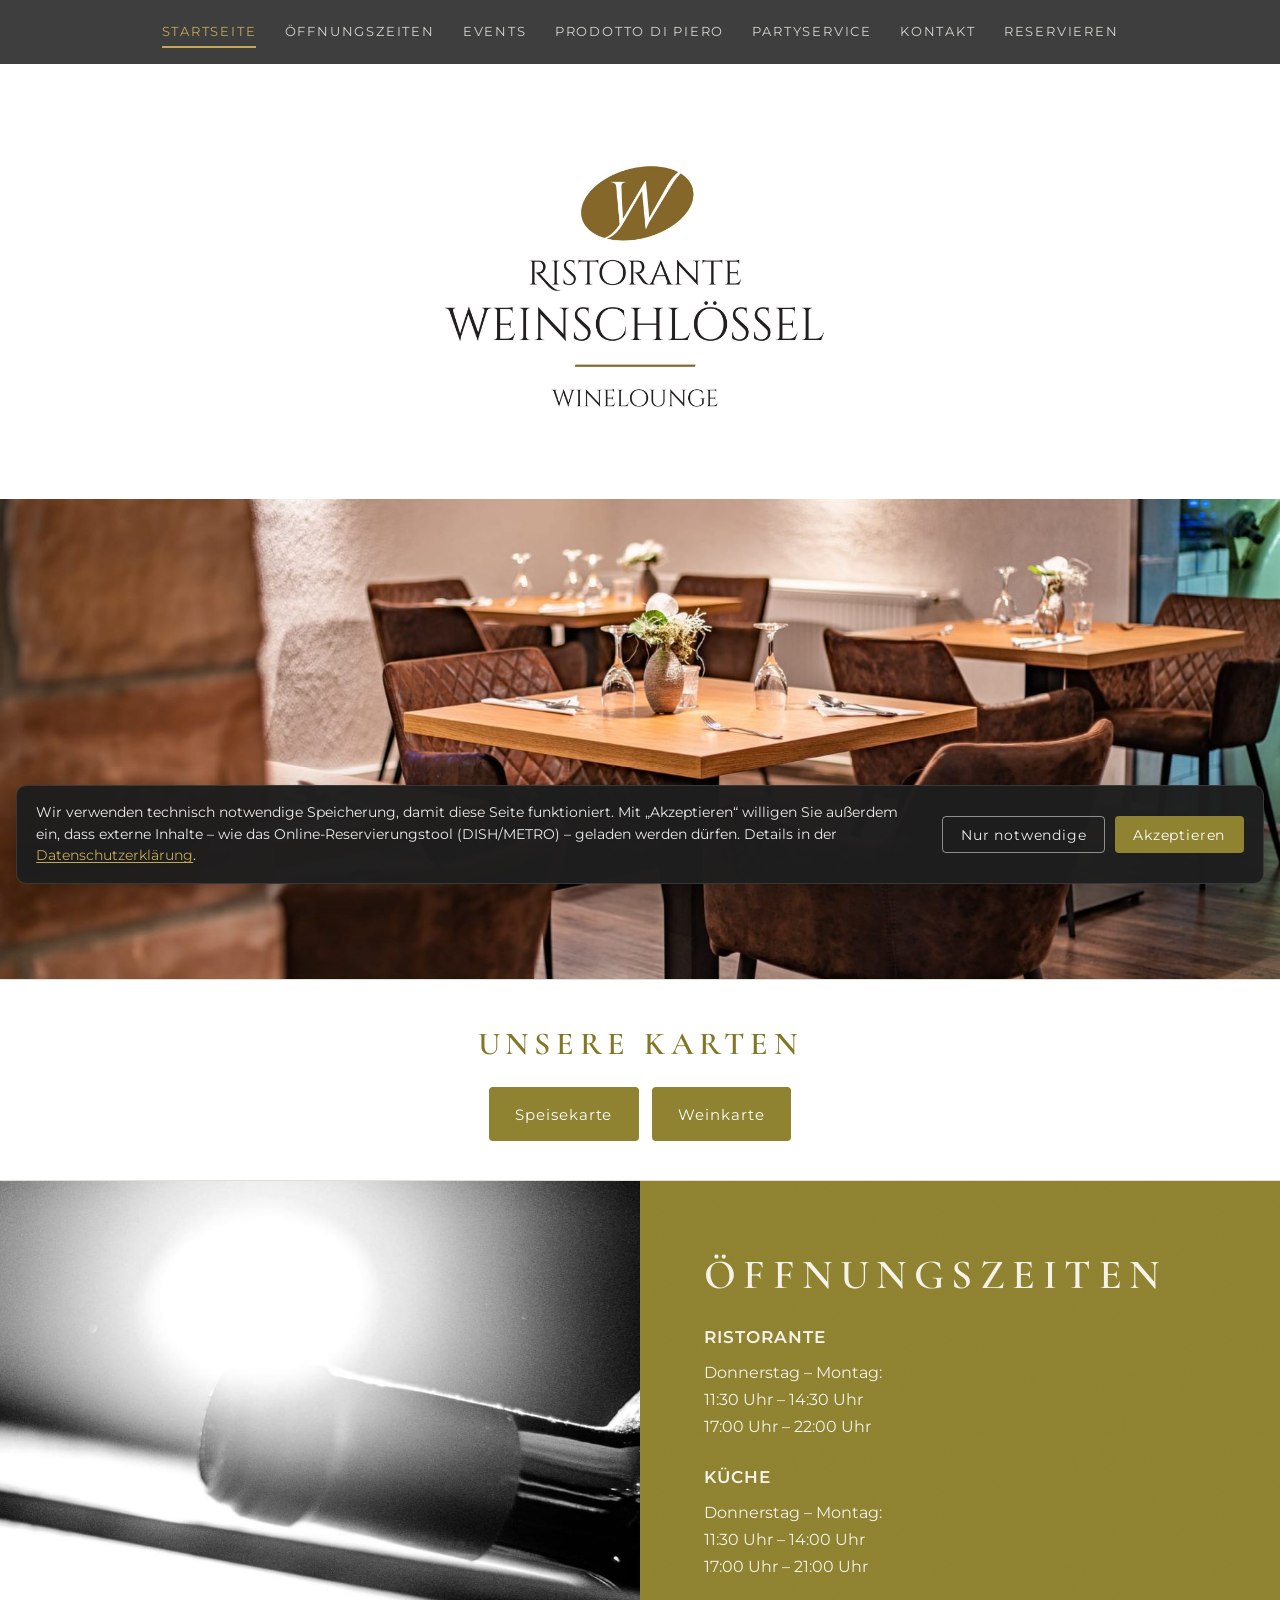
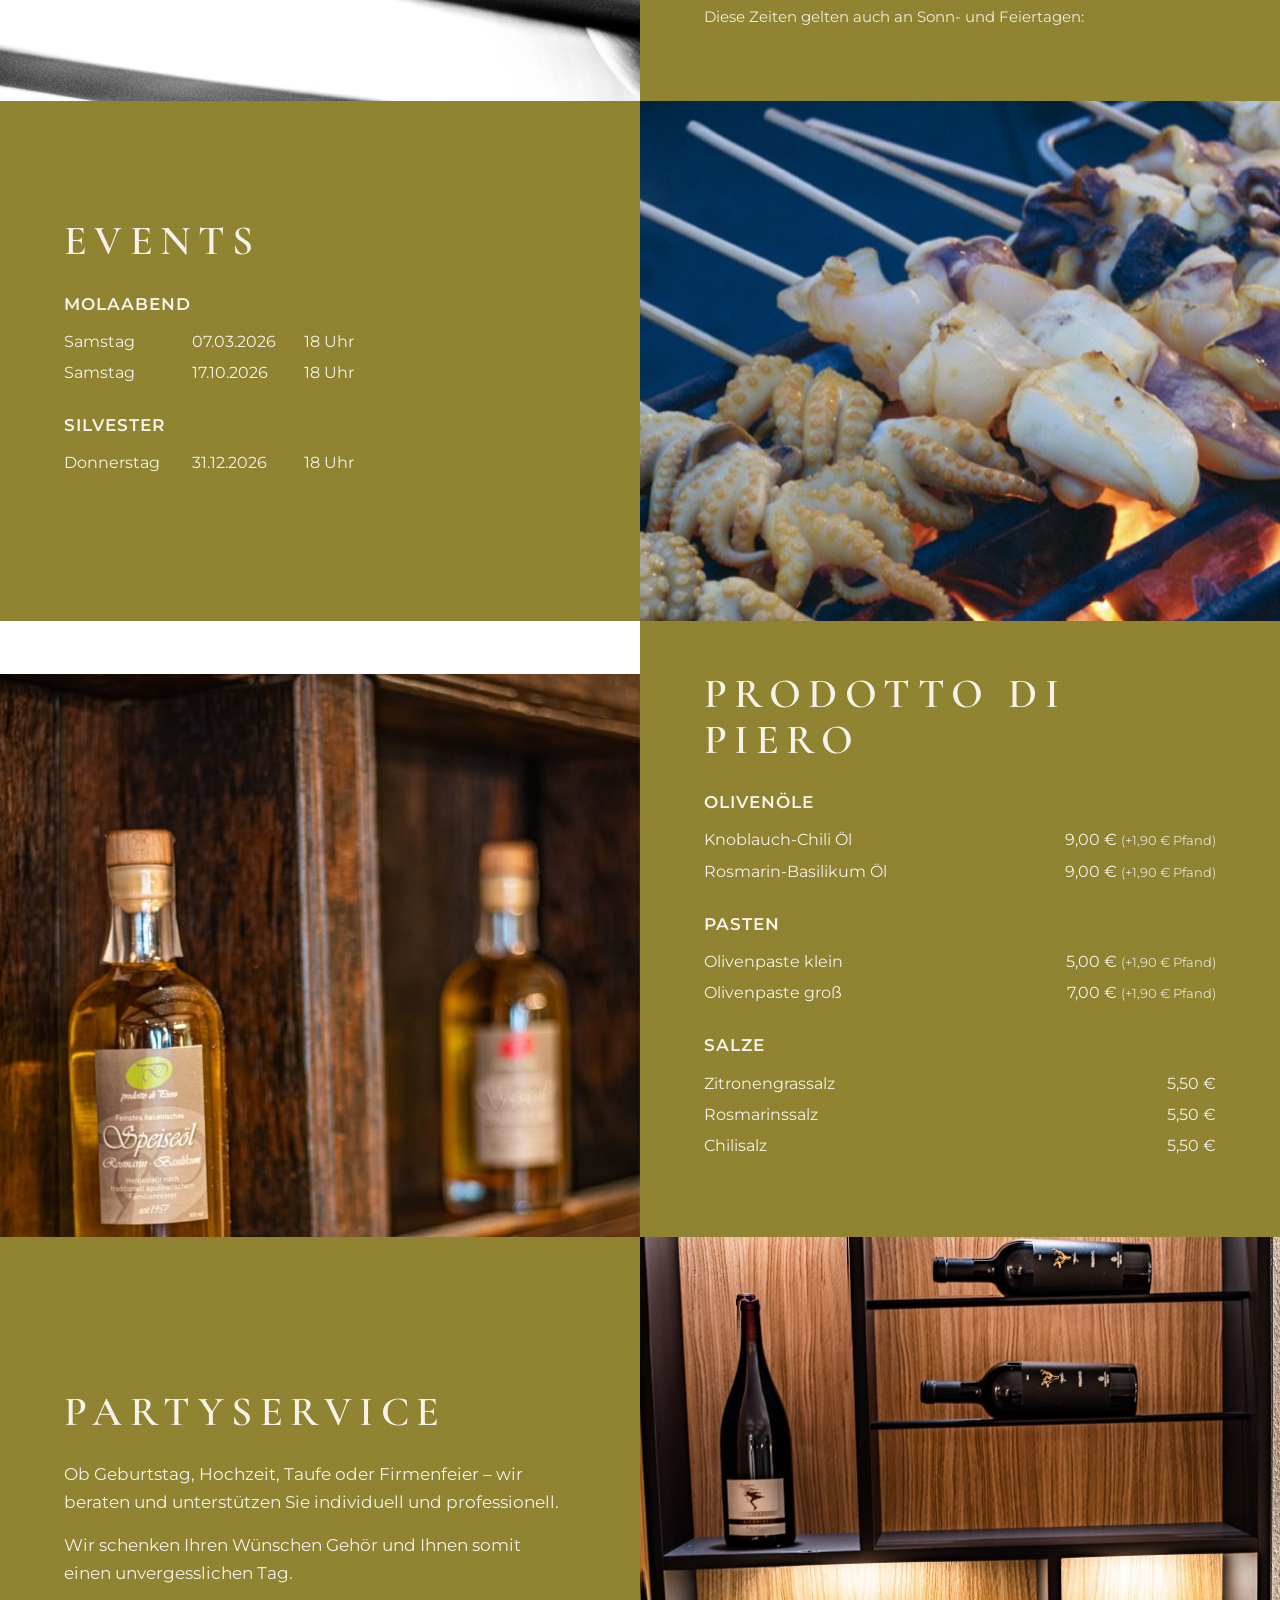
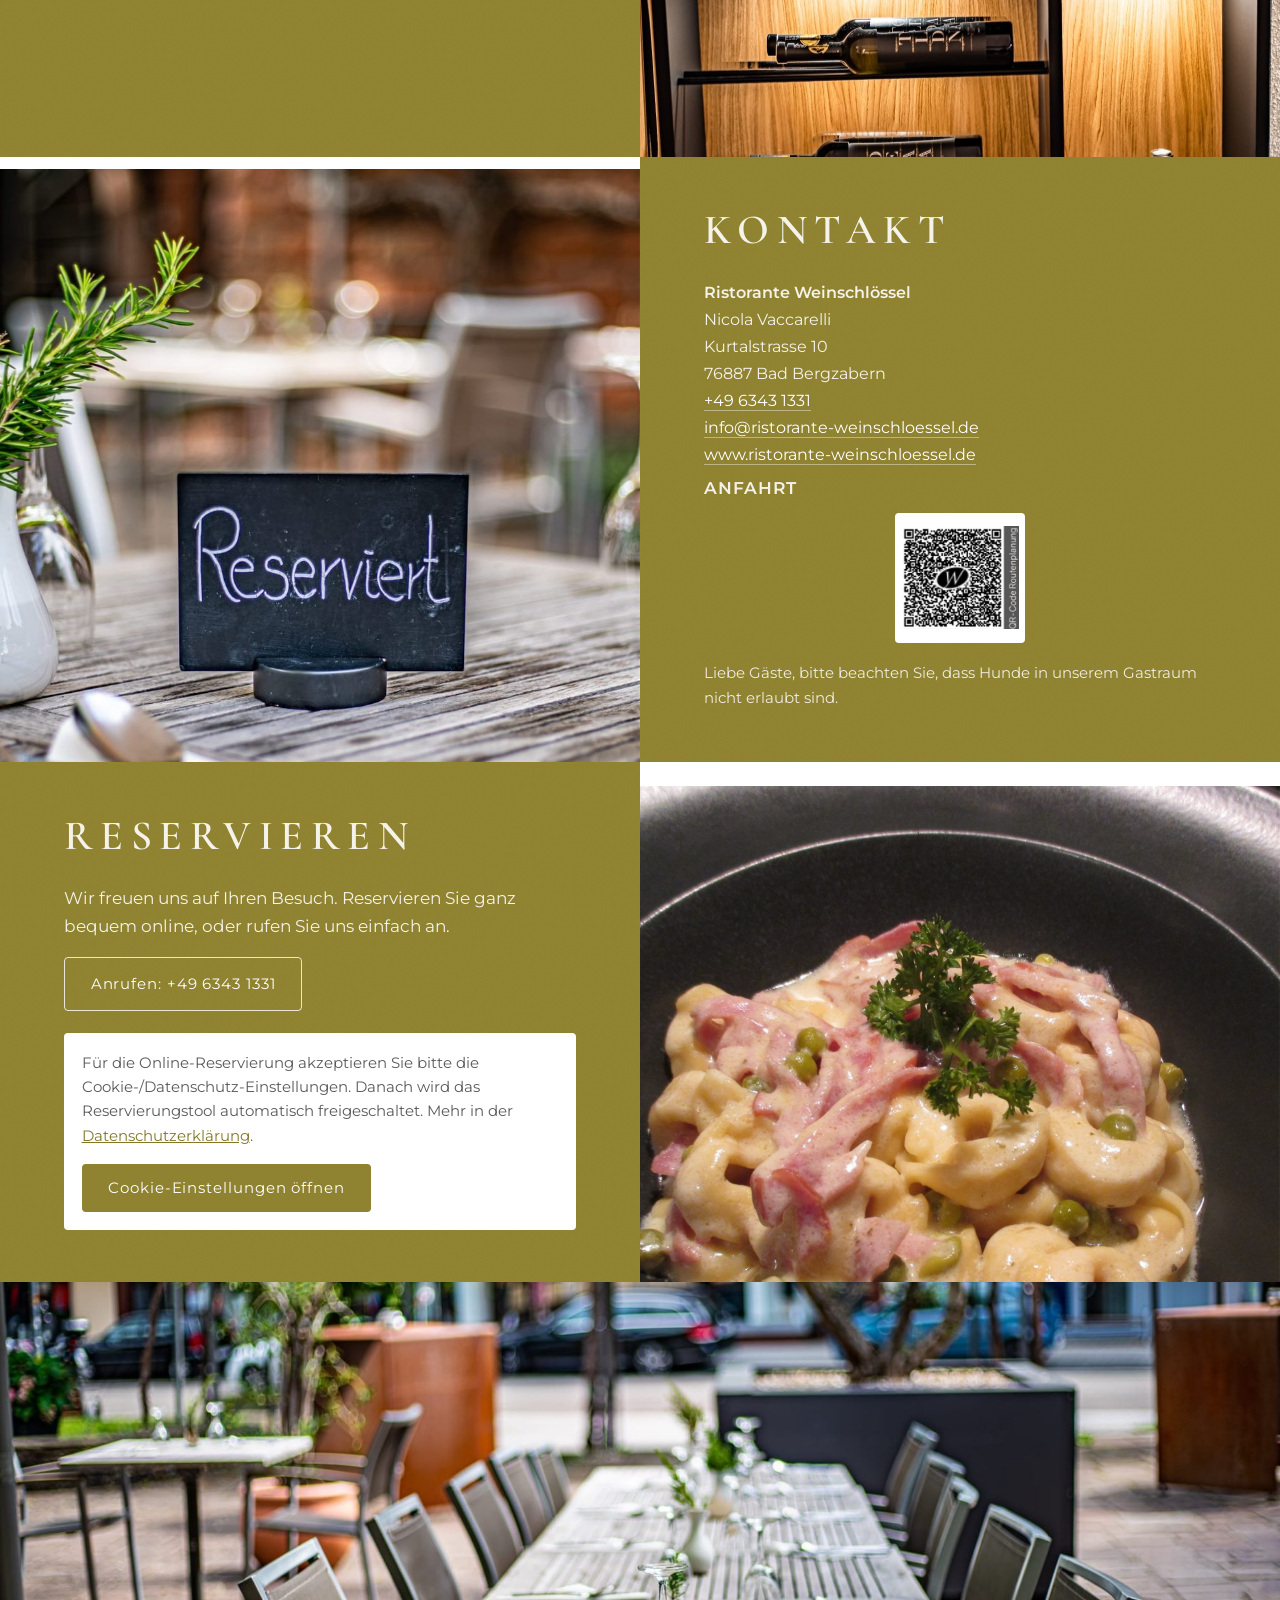
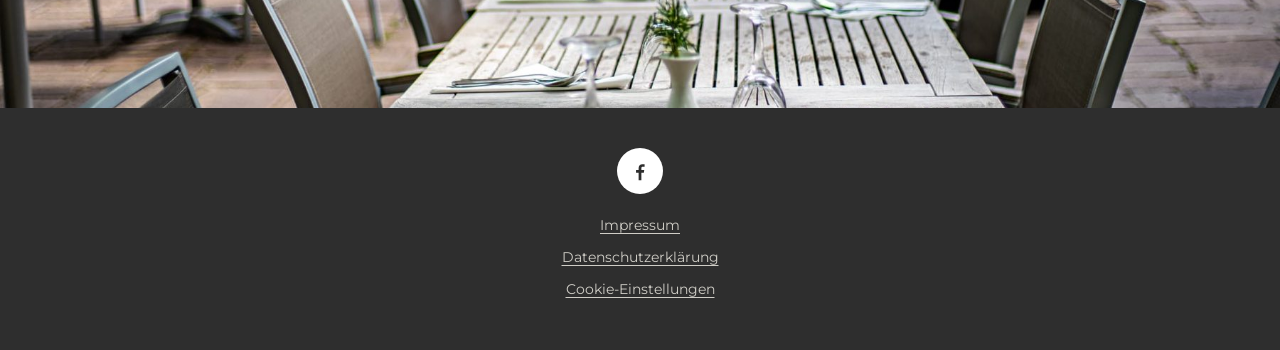
==== commit 7ab740c6: "Go-Live-Vorbereitung: Bilder verkleinert, Google-Daten, Server-Dateien - Alle Fotos auf max. 1800 px" ====
--- a/index.html
+++ b/index.html
@@ -5,8 +5,63 @@
   <meta name="viewport" content="width=device-width, initial-scale=1.0" />
   <meta name="theme-color" content="#2e2e2e" />
   <meta name="description"
-        content="Ristorante Weinschlössel – Winelounge in Bad Bergzabern. Italienische Küche, Events, Partyservice und Prodotto di Piero." />
-  <title>Ristorante Weinschlössel – Winelounge</title>
+        content="Ristorante Weinschlössel – Winelounge & Pizzeria in Bad Bergzabern. Italienische Küche, Pizza, Events, Partyservice und Prodotto di Piero. Jetzt online einen Tisch reservieren." />
+  <title>Ristorante Weinschlössel – Winelounge & Pizzeria in Bad Bergzabern</title>
+
+  <!-- Bevorzugte Adresse der Seite (verhindert doppelte Treffer bei Google) -->
+  <link rel="canonical" href="https://www.ristorante-weinschloessel.de/" />
+
+  <!-- Vorschau beim Teilen (WhatsApp, Facebook, Messenger) -->
+  <meta property="og:type" content="restaurant" />
+  <meta property="og:site_name" content="Ristorante Weinschlössel" />
+  <meta property="og:locale" content="de_DE" />
+  <meta property="og:title" content="Ristorante Weinschlössel – Winelounge & Pizzeria" />
+  <meta property="og:description"
+        content="Italienische Küche, Pizza, Events und Partyservice in Bad Bergzabern. Jetzt online einen Tisch reservieren." />
+  <meta property="og:url" content="https://www.ristorante-weinschloessel.de/" />
+  <meta property="og:image" content="https://www.ristorante-weinschloessel.de/assets/img/og-vorschau.jpg" />
+  <meta property="og:image:width" content="1200" />
+  <meta property="og:image:height" content="630" />
+  <meta name="twitter:card" content="summary_large_image" />
+
+  <!-- Angaben für Google (Adresse, Telefon, Öffnungszeiten direkt im Suchergebnis) -->
+  <script type="application/ld+json">
+  {
+    "@context": "https://schema.org",
+    "@type": "Restaurant",
+    "name": "Ristorante Weinschlössel",
+    "description": "Winelounge & Pizzeria mit italienischer Küche in Bad Bergzabern.",
+    "url": "https://www.ristorante-weinschloessel.de/",
+    "image": "https://www.ristorante-weinschloessel.de/assets/img/og-vorschau.jpg",
+    "telephone": "+4963431331",
+    "email": "info@ristorante-weinschloessel.de",
+    "servesCuisine": ["Italienisch", "Pizza"],
+    "priceRange": "€€",
+    "acceptsReservations": "True",
+    "hasMenu": "https://www.ristorante-weinschloessel.de/assets/pdf/speisekarte.pdf",
+    "address": {
+      "@type": "PostalAddress",
+      "streetAddress": "Kurtalstrasse 10",
+      "postalCode": "76887",
+      "addressLocality": "Bad Bergzabern",
+      "addressCountry": "DE"
+    },
+    "openingHoursSpecification": [
+      {
+        "@type": "OpeningHoursSpecification",
+        "dayOfWeek": ["Thursday", "Friday", "Saturday", "Sunday", "Monday"],
+        "opens": "11:30",
+        "closes": "14:30"
+      },
+      {
+        "@type": "OpeningHoursSpecification",
+        "dayOfWeek": ["Thursday", "Friday", "Saturday", "Sunday", "Monday"],
+        "opens": "17:00",
+        "closes": "22:00"
+      }
+    ]
+  }
+  </script>
 
   <!-- Favicon: eingebettetes gold-Oval mit "W" (kein externer Download) -->
   <link rel="icon" href="data:image/svg+xml,%3Csvg xmlns='http://www.w3.org/2000/svg' viewBox='0 0 64 64'%3E%3Cellipse cx='32' cy='32' rx='30' ry='24' fill='%23a8893f'/%3E%3Ctext x='32' y='44' font-family='Georgia,serif' font-style='italic' font-size='34' fill='white' text-anchor='middle'%3EW%3C/text%3E%3C/svg%3E" />
--- a/css/base.css
+++ b/css/base.css
@@ -25,6 +25,11 @@
   line-height: 1.65;
   -webkit-font-smoothing: antialiased;
   text-rendering: optimizeLegibility;
+  /* Sticky-Footer: Inhalt füllt mind. die ganze Höhe, der Footer
+     sitzt dadurch immer ganz unten – auch bei kurzen Seiten. */
+  display: flex;
+  flex-direction: column;
+  min-height: 100vh;
 }
 
 img {
--- a/css/layout.css
+++ b/css/layout.css
@@ -100,7 +100,7 @@
 /* ===== Inhaltsbereich ===== */
 .app {
   padding-top: var(--header-h);
-  min-height: 60vh;
+  flex: 1 0 auto; /* füllt den Platz, schiebt den Footer nach ganz unten */
 }
 
 /* ===== Hero (Startseite) ===== */
@@ -116,10 +116,44 @@
   aspect-ratio: 16 / 6;
   min-height: 260px;
 }
-/* Graustufen nur auf das ECHTE Bild legen (Schwarz-Weiß-Hero),
-   nicht auf den blauen Platzhalter. */
-.hero__media .media__img {
-  filter: grayscale(100%) contrast(1.05);
+/* Hinweis: Das Hero-Foto wird in Farbe gezeigt. Falls ihr es doch in
+   Schwarz-Weiß möchtet, hier wieder einen Filter setzen, z. B.:
+   .hero__media .media__img { filter: grayscale(100%) contrast(1.05); } */
+
+/* ===== Schmaler Karten-Streifen (Speise- & Weinkarte) ===== */
+.cards-strip {
+  position: relative;
+  background: #ffffff;
+  color: var(--color-text);
+  border-top: 1px solid var(--color-line);
+  border-bottom: 1px solid var(--color-line);
+  text-align: center;
+  /* bewusst SCHMAL: deutlich weniger hoch als die normalen Zeilen */
+  padding: clamp(1.6rem, 3.2vw, 2.4rem) 1.25rem;
+}
+.cards-strip__inner {
+  position: relative;
+  max-width: var(--maxw);
+  margin: 0 auto;
+  display: flex;
+  flex-direction: column;
+  align-items: center;
+  gap: 1rem;
+}
+.cards-strip__title {
+  font-family: var(--font-serif);
+  font-weight: 600;
+  letter-spacing: 0.18em;
+  text-transform: uppercase;
+  font-size: clamp(1.4rem, 2.8vw, 2rem);
+  color: var(--color-olive-dark);
+  margin: 0;
+}
+.cards-strip__actions {
+  display: flex;
+  flex-wrap: wrap;
+  gap: 0.8rem;
+  justify-content: center;
 }
 
 /* ===== Geteilte Zeile: Bild + olivgrünes Panel ===== */
@@ -136,6 +170,28 @@
 }
 .split__panel {
   flex: 1 1 50%;
+}
+
+/* ===== Online-Reservierung (DISH/METRO) – direkt im Reservieren-Panel ===== */
+/* Das Tool sitzt als heller Kasten im olivgrünen Panel, unter dem
+   "Anrufen"-Knopf. */
+.reservation__mount {
+  width: 100%;
+  margin-top: 1.4rem;
+  padding: 1.1rem;
+  background: #ffffff;
+  border-radius: var(--radius);
+  color: var(--color-text);
+  min-height: 60px;
+}
+/* Datenschutz-Hinweis vor dem Laden des Tools */
+.resv-gate__text {
+  font-size: 0.92rem;
+  color: var(--color-text-soft);
+  margin-bottom: 1rem;
+}
+.resv-gate__text a {
+  color: var(--color-olive-dark);
 }
 
 /* ===== Abschlussbild ===== */
@@ -188,6 +244,22 @@
   transition: color 0.25s var(--ease);
 }
 .site-footer__links a:hover {
+  color: var(--color-gold);
+}
+/* "Cookie-Einstellungen" ist ein Button, sieht aber aus wie ein Link */
+.site-footer__cookie {
+  background: none;
+  border: 0;
+  padding: 0;
+  cursor: pointer;
+  color: #cfcdc6;
+  font: inherit;
+  font-size: 0.9rem;
+  text-decoration: underline;
+  text-underline-offset: 3px;
+  transition: color 0.25s var(--ease);
+}
+.site-footer__cookie:hover {
   color: var(--color-gold);
 }
 
--- a/css/components.css
+++ b/css/components.css
@@ -31,9 +31,15 @@
   line-height: 1;
 }
 .brand__img {
-  width: clamp(120px, 16vw, 190px);
+  width: clamp(210px, 34vw, 340px);
   height: auto;
-  margin-bottom: 1rem;
+}
+.brand--lg .brand__img {
+  width: clamp(260px, 42vw, 460px);
+}
+/* Liegt das echte Logo vor, die gezeichnete Reserve ausblenden. */
+.brand--has-logo .brand__drawn {
+  display: none;
 }
 .brand__top {
   font-family: var(--font-serif);
@@ -82,12 +88,18 @@
   object-fit: cover;
   z-index: 1;
 }
-/* Parallax: Bild etwas höher als der Rahmen, damit es beim Scrollen
-   nach oben/unten wandern kann (Bewegung kommt aus Parallax.js). */
+/* Parallax: Bild deutlich höher als der Rahmen, damit es beim Scrollen
+   spürbar nach oben/unten wandern kann (Bewegung kommt aus Parallax.js).
+   Höhe muss >= 100% + 2 * Stärke sein (Stärke 16% -> mind. 132%). */
 .media[data-parallax] .media__img {
-  top: -10%;
-  height: 120%;
+  top: -18%;
+  height: 136%;
   will-change: transform;
+}
+
+/* Sobald das echte Foto geladen ist, Platzhalter komplett ausblenden. */
+.media--loaded .placeholder {
+  display: none;
 }
 
 .placeholder {
@@ -128,9 +140,15 @@
   display: flex;
   flex-direction: column;
   justify-content: center;
-  align-items: center; /* Inhalt mittig */
-  text-align: center;
+  align-items: center; /* der Textblock als Ganzes sitzt mittig ... */
+  text-align: left; /* ... der Text darin ist aber linksbündig */
   overflow: hidden;
+}
+/* Der Inhalt bildet einen zusammenhängenden Block fester Breite
+   (linksbündig), der durch align-items:center mittig im Panel steht. */
+.panel__body {
+  width: 100%;
+  max-width: 32rem;
 }
 /* dezente Textur über dem Panel */
 .panel::before {
@@ -185,7 +203,7 @@
 }
 .panel__text {
   font-size: 1.05rem;
-  margin: 0 auto 1rem;
+  margin: 0 0 1rem;
   max-width: 46ch;
 }
 .panel__note {
@@ -198,31 +216,27 @@
   display: flex;
   flex-wrap: wrap;
   gap: 0.9rem;
-  justify-content: center;
+  justify-content: flex-start;
   margin-top: 0.6rem;
 }
 
-/* Event-Zeile: Tag | Datum | Uhrzeit – als zentrierter Block */
+/* Event-Zeile: Tag | Datum | Uhrzeit – linksbündig im Block */
 .event-row {
   display: grid;
   grid-template-columns: 7.5rem 6.5rem auto;
   gap: 0.5rem;
   font-size: 1.02rem;
   padding: 0.14rem 0;
-  max-width: 22rem;
-  margin: 0 auto;
   text-align: left;
 }
 
-/* Preis-Zeile: Name ........ Preis – als zentrierter Block */
+/* Preis-Zeile: Name ........ Preis – füllt die Blockbreite */
 .price-row {
   display: flex;
   justify-content: space-between;
   gap: 1rem;
   font-size: 1.02rem;
   padding: 0.14rem 0;
-  max-width: 24rem;
-  margin: 0 auto;
   text-align: left;
 }
 .price-row__name {
--- a/css/pages.css
+++ b/css/pages.css
@@ -66,6 +66,37 @@
   overflow-wrap: anywhere; /* lange URLs sauber umbrechen */
 }
 
+/* ===== Speise-/Weinkarte (eingebettetes PDF) ===== */
+.cardpage {
+  max-width: 1100px; /* breiter als die Rechtstexte, PDF braucht Platz */
+}
+.cardpage .legal__title {
+  text-align: center;
+}
+.pdfbox {
+  margin: 0.5rem 0 1.2rem;
+}
+.pdfbox__frame {
+  display: block;
+  width: 100%;
+  height: 82vh;            /* großer Lesebereich, bleibt in der Seite */
+  min-height: 520px;
+  border: 1px solid var(--color-line);
+  border-radius: var(--radius);
+  background: #f6f5f0;
+}
+.pdfbox__fallback {
+  padding: 2rem 1.5rem;
+  text-align: center;
+}
+.pdfbox__fallback a {
+  color: var(--color-olive-dark);
+}
+.pdfbox__download {
+  text-align: center;
+  margin-top: 0.5rem;
+}
+
 /* ===== Reservieren ===== */
 .reservation__actions {
   display: flex;
